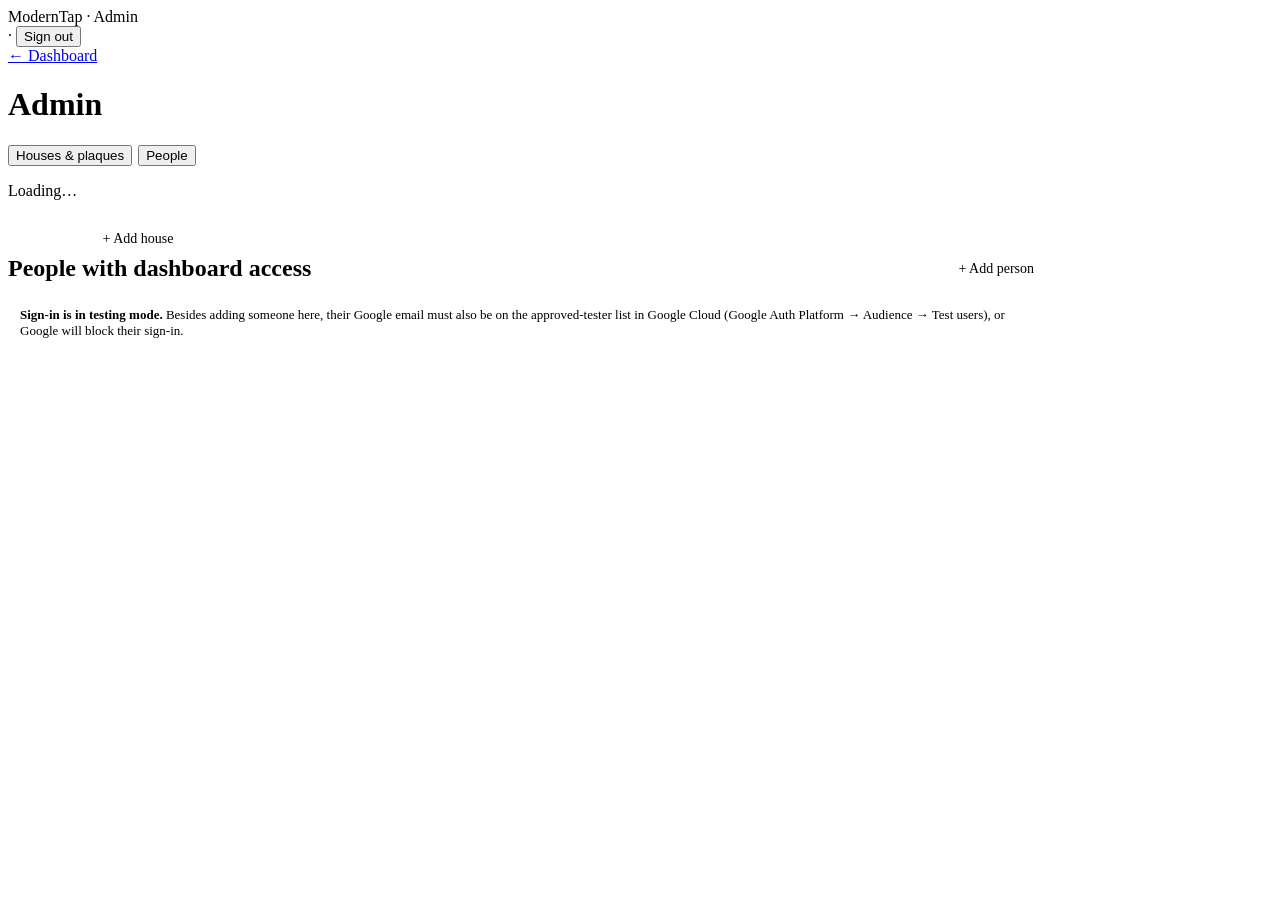
==== site/admin.html @ d19ddf2b "Admin page: houses, plaques with chip links, guest links, people; unlogged plaque previews Co-Author" ====
<!DOCTYPE html>
<html lang="en">
<head>
  <meta charset="utf-8">
  <meta name="viewport" content="width=device-width, initial-scale=1">
  <meta name="robots" content="noindex">
  <title>Admin · ModernTap</title>
  <link rel="stylesheet" href="/css/dash.css">
  <style>
    main { max-width: 1040px; }
    .tabs { display: flex; gap: 6px; margin: 4px 0 16px; }
    .layout { display: grid; grid-template-columns: 260px 1fr; gap: 16px; align-items: start; }
    @media (max-width: 760px) { .layout { grid-template-columns: 1fr; } }
    .house-list { display: flex; flex-direction: column; gap: 6px; }
    .house-btn {
      text-align: left; font: inherit; padding: 10px 12px; border-radius: 10px; cursor: pointer;
      background: var(--surface); color: var(--text-primary); border: 1px solid var(--border);
    }
    .house-btn[aria-current="true"] { border-color: var(--text-secondary); font-weight: 600; }
    .house-btn small { display: block; color: var(--text-muted); font-weight: 400; font-size: 12px; }
    .btn {
      font: inherit; font-size: 14px; padding: 7px 14px; border-radius: 8px; cursor: pointer;
      border: 1px solid var(--border); background: var(--surface); color: var(--text-primary);
    }
    .btn.primary { background: var(--text-primary); color: var(--surface); border-color: var(--text-primary); }
    .btn.danger { color: var(--down); }
    .btn.small { font-size: 13px; padding: 4px 10px; }
    a.btn { text-decoration: none; display: inline-block; }
    .btn:disabled { opacity: 0.5; cursor: default; }
    .section-head { display: flex; align-items: center; justify-content: space-between; gap: 8px; margin-bottom: 8px; }
    .section-head h2 { margin: 0; }
    form.grid { display: grid; grid-template-columns: repeat(auto-fit, minmax(200px, 1fr)); gap: 10px 12px; }
    form.grid .full { grid-column: 1 / -1; }
    label.f { display: flex; flex-direction: column; gap: 4px; font-size: 13px; color: var(--text-secondary); }
    label.f input, label.f select {
      font: inherit; font-size: 14px; padding: 7px 9px; border-radius: 8px;
      border: 1px solid var(--border); background: var(--page); color: var(--text-primary);
    }
    label.check { flex-direction: row; align-items: center; gap: 8px; }
    .form-actions { display: flex; gap: 8px; align-items: center; grid-column: 1 / -1; }
    .form-msg { font-size: 13px; }
    .form-msg.error { color: var(--down); }
    .form-msg.ok { color: var(--up); }
    .rows { width: 100%; border-collapse: collapse; font-size: 14px; }
    .rows th { text-align: left; font-weight: 600; font-size: 12px; color: var(--text-muted); padding: 6px 8px; border-bottom: 1px solid var(--grid); }
    .rows td { padding: 8px; border-bottom: 1px solid var(--grid); vertical-align: top; }
    .rows td.actions { white-space: nowrap; text-align: right; }
    .url { font-family: ui-monospace, SFMono-Regular, Menlo, monospace; font-size: 12.5px; word-break: break-all; }
    .badge { display: inline-block; font-size: 11px; padding: 1px 7px; border-radius: 999px; border: 1px solid var(--border); color: var(--text-secondary); }
    .badge.warn { border-color: #e0b54a; color: #9a6b00; }
    .badge.off { color: var(--text-muted); }
    .muted { color: var(--text-muted); }
    .note { font-size: 13px; color: var(--text-secondary); background: var(--wash); border-radius: 8px; padding: 10px 12px; margin-bottom: 12px; }
    .editor { margin-top: 12px; padding-top: 12px; border-top: 1px dashed var(--grid); }
    .scroll { overflow-x: auto; }
    @media print {
      .topbar, .tabs, .house-list, .btn, .editor, .back, #people-panel, .no-print, td.actions, th.actions { display: none !important; }
      .layout { display: block; }
      .card { border: 0; box-shadow: none; }
      body { background: #fff; }
    }
  </style>
</head>
<body>
  <main>
    <div class="topbar">
      <div class="brand">ModernTap · Admin</div>
      <div class="who"><span id="who"></span> · <button class="linkbtn" id="signout" type="button">Sign out</button></div>
    </div>
    <a class="back" href="/dashboard.html">← Dashboard</a>
    <h1>Admin</h1>

    <div class="tabs filters" role="tablist">
      <button type="button" role="tab" data-tab="houses" aria-pressed="true">Houses &amp; plaques</button>
      <button type="button" role="tab" data-tab="people" aria-pressed="false">People</button>
    </div>

    <p id="status" class="status">Loading…</p>

    <!-- HOUSES -->
    <div id="houses-panel" class="hidden">
      <div class="layout">
        <div>
          <div class="house-list" id="house-list"></div>
          <button class="btn" type="button" id="add-house" style="margin-top:8px;width:100%">+ Add house</button>
        </div>
        <div id="house-detail"></div>
      </div>
    </div>

    <!-- PEOPLE -->
    <div id="people-panel" class="hidden">
      <section class="card">
        <div class="section-head">
          <h2>People with dashboard access</h2>
          <button class="btn" type="button" id="add-person">+ Add person</button>
        </div>
        <p class="note">
          <b>Sign-in is in testing mode.</b> Besides adding someone here, their Google email must also be on the
          approved-tester list in Google Cloud (Google Auth Platform → Audience → Test users), or Google will block their sign-in.
        </p>
        <div id="person-editor"></div>
        <div class="scroll"><table class="rows" id="people-table"></table></div>
      </section>
    </div>
  </main>

  <script src="/js/config.js"></script>
  <script src="/js/auth.js"></script>
  <script>
  (function () {
    if (!MTAuth.requireSignIn()) return;
    $('signout').addEventListener('click', MTAuth.signOut);

    var TYPE_LABELS = { rebook: 'Rebooking', wifi: 'Wi-Fi', guide: 'Guidebook', review: 'Review', local: 'Local tips', other: 'Other' };
    var data = null;
    var selected = null;          // property_id
    var editing = null;           // { kind, record } currently open editor

    function $(id) { return document.getElementById(id); }
    function el(tag, attrs, text) {
      var e = document.createElement(tag);
      for (var k in (attrs || {})) {
        if (k === 'class') e.className = attrs[k];
        else if (k === 'onclick') e.addEventListener('click', attrs[k]);
        else e.setAttribute(k, attrs[k]);
      }
      if (text != null) e.textContent = text;
      return e;
    }
    function plaqueUrl(chipId) { return location.origin + '/t/' + encodeURIComponent(chipId); }
    function houseUrl(pid) { return location.origin + '/h/' + encodeURIComponent(pid); }
    function slug(s) { return String(s || '').toLowerCase().replace(/[^a-z0-9]+/g, '-').replace(/^-|-$/g, '').slice(0, 20); }

    /* ── Load ── */
    function load(keepSelection) {
      return MTAuth.api('adminData').then(function (d) {
        if (!d.ok) {
          $('status').textContent = d.error === 'admin_only' ? 'This page is for ModernTap admins only.' : 'Couldn’t load: ' + d.error;
          $('status').classList.add('error');
          return;
        }
        data = d;
        if (!keepSelection || !data.properties.some(function (p) { return p.property_id === selected; })) {
          selected = data.properties.length ? data.properties[0].property_id : null;
        }
        $('status').classList.add('hidden');
        showTab(currentTab);
        renderHouses();
        renderPeople();
      }).catch(function (err) { $('status').textContent = 'Couldn’t load: ' + err.message; });
    }

    /* ── Tabs ── */
    var currentTab = 'houses';
    function showTab(tab) {
      currentTab = tab;
      document.querySelectorAll('.tabs button').forEach(function (b) { b.setAttribute('aria-pressed', String(b.dataset.tab === tab)); });
      $('houses-panel').classList.toggle('hidden', tab !== 'houses');
      $('people-panel').classList.toggle('hidden', tab !== 'people');
    }
    document.querySelectorAll('.tabs button').forEach(function (b) {
      b.addEventListener('click', function () { if (data) showTab(b.dataset.tab); });
    });

    /* ── Generic form builder ── */
    // fields: [{ name, label, type: text|select|checkbox|number, options, value, required, full, hint, readonly }]
    function buildForm(fields, onSave, onCancel, onDelete) {
      var form = el('form', { class: 'grid', novalidate: '' });
      fields.forEach(function (f) {
        var wrap = el('label', { class: 'f' + (f.type === 'checkbox' ? ' check' : '') + (f.full ? ' full' : '') });
        var input;
        if (f.type === 'select') {
          input = el('select', { name: f.name });
          f.options.forEach(function (o) {
            var opt = el('option', { value: o.value }, o.label);
            if (String(o.value) === String(f.value)) opt.selected = true;
            input.appendChild(opt);
          });
        } else {
          input = el('input', { name: f.name, type: f.type || 'text' });
          if (f.type === 'checkbox') input.checked = !!f.value;
          else input.value = f.value == null ? '' : f.value;
          if (f.placeholder) input.placeholder = f.placeholder;
        }
        if (f.readonly) input.disabled = true;
        if (f.type === 'checkbox') { wrap.appendChild(input); wrap.appendChild(document.createTextNode(f.label)); }
        else { wrap.appendChild(document.createTextNode(f.label)); wrap.appendChild(input); }
        if (f.hint) wrap.appendChild(el('span', { class: 'hint' }, f.hint));
        form.appendChild(wrap);
      });
      var actions = el('div', { class: 'form-actions' });
      var save = el('button', { class: 'btn primary', type: 'submit' }, 'Save');
      actions.appendChild(save);
      actions.appendChild(el('button', { class: 'btn', type: 'button', onclick: onCancel }, 'Cancel'));
      if (onDelete) actions.appendChild(el('button', { class: 'btn danger', type: 'button', onclick: onDelete }, 'Remove'));
      var msg = el('span', { class: 'form-msg', role: 'status' });
      actions.appendChild(msg);
      form.appendChild(actions);
      form.addEventListener('submit', function (e) {
        e.preventDefault();
        var rec = {};
        fields.forEach(function (f) {
          var inp = form.elements[f.name];
          rec[f.name] = f.type === 'checkbox' ? inp.checked : f.type === 'number' ? Number(inp.value) : inp.value.trim();
        });
        save.disabled = true;
        msg.className = 'form-msg'; msg.textContent = 'Saving…';
        onSave(rec).then(function (res) {
          save.disabled = false;
          if (!res.ok) { msg.className = 'form-msg error'; msg.textContent = res.error || 'Couldn’t save.'; return; }
          editing = null;
          load(true);
        }).catch(function (err) {
          save.disabled = false; msg.className = 'form-msg error'; msg.textContent = err.message;
        });
      });
      return form;
    }
    function closeEditor() { editing = null; renderHouses(); renderPeople(); }

    /* ── Houses ── */
    function renderHouses() {
      var list = $('house-list');
      list.textContent = '';
      data.properties.forEach(function (p) {
        var plaques = data.chips.filter(function (c) { return c.property_id === p.property_id; }).length;
        var b = el('button', { class: 'house-btn', type: 'button', 'aria-current': String(p.property_id === selected) });
        b.appendChild(document.createTextNode(p.name));
        b.appendChild(el('small', null, p.property_id + ' · ' + plaques + ' plaque' + (plaques === 1 ? '' : 's') + (p.active ? '' : ' · hidden')));
        b.addEventListener('click', function () { selected = p.property_id; editing = null; renderHouses(); });
        list.appendChild(b);
      });
      renderHouseDetail();
    }

    function renderHouseDetail() {
      var box = $('house-detail');
      box.textContent = '';
      if (editing && editing.kind === 'newHouse') { box.appendChild(houseEditor(null)); return; }
      var p = data.properties.filter(function (x) { return x.property_id === selected; })[0];
      if (!p) { box.appendChild(el('p', { class: 'sub' }, 'No houses yet. Add one to get started.')); return; }

      // House info
      var info = el('section', { class: 'card' });
      var head = el('div', { class: 'section-head' });
      var title = el('div');
      title.appendChild(el('h2', null, p.name));
      title.appendChild(el('div', { class: 'sub' }, [p.address, p.tagline].filter(Boolean).join(' · ') || ' '));
      head.appendChild(title);
      var hb = el('div', { class: 'no-print' });
      hb.appendChild(el('button', { class: 'btn small', type: 'button', onclick: function () { editing = { kind: 'house' }; renderHouseDetail(); } }, 'Edit house'));
      head.appendChild(hb);
      info.appendChild(head);
      var meta = el('div', { class: 'sub' });
      meta.appendChild(document.createTextNode('ID ' + p.property_id + ' · '));
      meta.appendChild(el('span', { class: 'badge' + (p.active ? '' : ' off') }, p.active ? 'Visible' : 'Hidden'));
      meta.appendChild(document.createTextNode(' · Guest page: '));
      var gp = el('a', { href: houseUrl(p.property_id), target: '_blank', rel: 'noopener', class: 'url' }, houseUrl(p.property_id));
      meta.appendChild(gp);
      info.appendChild(meta);
      if (editing && editing.kind === 'house') info.appendChild(houseEditor(p));
      box.appendChild(info);

      box.appendChild(plaqueSection(p));
      box.appendChild(linkSection(p));
    }

    function houseEditor(p) {
      var wrap = el('div', { class: 'editor' });
      if (!p) wrap.appendChild(el('h2', null, 'Add a house'));
      wrap.appendChild(buildForm([
        { name: 'name', label: 'House name', value: p ? p.name : '', full: true },
        { name: 'property_id', label: 'House ID', value: p ? p.property_id : '', readonly: !!p,
          hint: p ? 'Can’t be changed (it’s part of the plaque links).' : 'Short and permanent, e.g. ssc-001' },
        { name: 'address', label: 'Address', value: p ? p.address : '' },
        { name: 'tagline', label: 'Short description (shown to guests)', value: p ? p.tagline : '', full: true,
          placeholder: 'Oceanfront in Duck · 8 bedrooms · Sleeps 22' },
        { name: 'active', label: 'Visible on the dashboard and guest page', type: 'checkbox', value: p ? p.active : true },
      ], function (rec) {
        if (p) rec.property_id = p.property_id;
        if (!p) selected = String(rec.property_id).toLowerCase();
        return MTAuth.api('saveProperty', { record: rec });
      }, function () { editing = null; renderHouseDetail(); }));
      // Suggest an ID from the name for new houses.
      if (!p) {
        var form = wrap.querySelector('form');
        form.elements.name.addEventListener('input', function () {
          if (!form.elements.property_id.dataset.touched) {
            var words = form.elements.name.value.replace(/^the\s+/i, '').split(/[^a-z0-9]+/i).filter(Boolean);
            form.elements.property_id.value = words.length ? words.slice(0, 3).map(function (w) { return w[0]; }).join('').toLowerCase() + '-001' : '';
          }
        });
        form.elements.property_id.addEventListener('input', function () { this.dataset.touched = '1'; });
      }
      return wrap;
    }

    function plaqueSection(p) {
      var sec = el('section', { class: 'card' });
      var head = el('div', { class: 'section-head' });
      head.appendChild(el('h2', null, 'Plaques'));
      var hb = el('div', { class: 'no-print' });
      hb.appendChild(el('button', { class: 'btn small', type: 'button', onclick: function () { window.print(); } }, 'Print plaque list'));
      hb.appendChild(document.createTextNode(' '));
      hb.appendChild(el('button', { class: 'btn small', type: 'button', onclick: function () { editing = { kind: 'chip', record: null }; renderHouseDetail(); } }, '+ Add plaque'));
      head.appendChild(hb);
      sec.appendChild(head);
      sec.appendChild(el('p', { class: 'sub' }, 'Write each plaque’s link onto its NFC chip. Tapping it opens this house’s guest page with that plaque’s link on top.'));

      if (editing && editing.kind === 'chip' && !editing.record) sec.appendChild(chipEditor(p, null));

      var chips = data.chips.filter(function (c) { return c.property_id === p.property_id; });
      if (!chips.length) { sec.appendChild(el('p', { class: 'muted' }, 'No plaques yet.')); return sec; }
      var wrap = el('div', { class: 'scroll' });
      var t = el('table', { class: 'rows' });
      var hr = el('tr');
      ['Spot', 'Opens', 'Link to write on the chip', ''].forEach(function (h, i) { hr.appendChild(el('th', i === 3 ? { class: 'actions' } : null, h)); });
      t.appendChild(hr);
      chips.forEach(function (c) {
        var tr = el('tr');
        var spot = el('td');
        spot.appendChild(document.createTextNode(c.spot || c.chip_id));
        if (!c.active) { spot.appendChild(document.createTextNode(' ')); spot.appendChild(el('span', { class: 'badge off' }, 'Off')); }
        spot.appendChild(el('div', { class: 'hint' }, c.chip_id));
        tr.appendChild(spot);
        tr.appendChild(el('td', null, TYPE_LABELS[c.link_type] || c.link_type));
        tr.appendChild(el('td', { class: 'url' }, plaqueUrl(c.chip_id)));
        var act = el('td', { class: 'actions' });
        act.appendChild(el('button', { class: 'btn small', type: 'button', onclick: function (e) {
          var btn = e.currentTarget;
          navigator.clipboard.writeText(plaqueUrl(c.chip_id)).then(function () { btn.textContent = 'Copied'; setTimeout(function () { btn.textContent = 'Copy'; }, 1500); });
        } }, 'Copy'));
        act.appendChild(document.createTextNode(' '));
        // Preview what this plaque shows, without counting it as a guest tap.
        var preview = houseUrl(p.property_id) + '?focus=' + encodeURIComponent(c.link_type) + '&preview=1';
        var test = el('a', { class: 'btn small', href: preview, target: '_blank', rel: 'noopener', title: 'Preview what guests see (not counted as a tap)' }, 'Test');
        act.appendChild(test);
        act.appendChild(document.createTextNode(' '));
        act.appendChild(el('button', { class: 'btn small', type: 'button', onclick: function () { editing = { kind: 'chip', record: c }; renderHouseDetail(); } }, 'Edit'));
        tr.appendChild(act);
        t.appendChild(tr);
        if (editing && editing.kind === 'chip' && editing.record === c) {
          var er = el('tr'); var ed = el('td', { colspan: '4' }); ed.appendChild(chipEditor(p, c)); er.appendChild(ed); t.appendChild(er);
        }
      });
      wrap.appendChild(t);
      sec.appendChild(wrap);
      return sec;
    }

    function typeOptions() {
      return data.linkTypes.map(function (t) { return { value: t, label: TYPE_LABELS[t] || t }; });
    }

    function chipEditor(p, c) {
      var wrap = el('div', { class: 'editor' });
      var form = buildForm([
        { name: 'spot', label: 'Spot in the house', value: c ? c.spot : '', placeholder: 'Kitchen' },
        { name: 'link_type', label: 'Opens', type: 'select', options: typeOptions(), value: c ? c.link_type : 'rebook' },
        { name: 'chip_id', label: 'Plaque ID', value: c ? c.chip_id : '', readonly: !!c,
          hint: c ? 'Can’t be changed once a chip is written.' : 'Permanent; becomes part of the link.' },
        { name: 'active', label: 'On (if off, the plaque says “not set up”)', type: 'checkbox', value: c ? c.active : true },
      ], function (rec) {
        rec.property_id = p.property_id;
        if (c) rec.chip_id = c.chip_id;
        return MTAuth.api('saveChip', { record: rec });
      }, function () { editing = null; renderHouseDetail(); });
      if (!c) {
        var prefix = p.property_id.replace(/-\d+$/, '');
        form.elements.spot.addEventListener('input', function () {
          if (!form.elements.chip_id.dataset.touched) form.elements.chip_id.value = prefix + '-' + slug(form.elements.spot.value);
        });
        form.elements.chip_id.addEventListener('input', function () { this.dataset.touched = '1'; });
      }
      wrap.appendChild(form);
      return wrap;
    }

    function linkSection(p) {
      var sec = el('section', { class: 'card no-print' });
      var head = el('div', { class: 'section-head' });
      head.appendChild(el('h2', null, 'Guest page links'));
      head.appendChild(el('button', { class: 'btn small', type: 'button', onclick: function () { editing = { kind: 'link', record: null }; renderHouseDetail(); } }, '+ Add link'));
      sec.appendChild(head);
      sec.appendChild(el('p', { class: 'sub' }, 'One link per type. Mark a link as a placeholder until the real one is ready; guests see a “Demo placeholder” note.'));
      if (editing && editing.kind === 'link' && !editing.record) sec.appendChild(linkEditor(p, null));

      var links = data.links.filter(function (l) { return l.property_id === p.property_id; })
        .sort(function (a, b) { return a.sort - b.sort; });
      if (!links.length) { sec.appendChild(el('p', { class: 'muted' }, 'No links yet.')); return sec; }
      var wrap = el('div', { class: 'scroll' });
      var t = el('table', { class: 'rows' });
      var hr = el('tr');
      ['Link', 'Goes to', ''].forEach(function (h, i) { hr.appendChild(el('th', i === 2 ? { class: 'actions' } : null, h)); });
      t.appendChild(hr);
      links.forEach(function (l) {
        var tr = el('tr');
        var a = el('td');
        a.appendChild(document.createTextNode(l.label + ' '));
        a.appendChild(el('span', { class: 'badge' }, TYPE_LABELS[l.link_type] || l.link_type));
        if (l.placeholder) { a.appendChild(document.createTextNode(' ')); a.appendChild(el('span', { class: 'badge warn' }, 'Placeholder')); }
        if (l.details) a.appendChild(el('div', { class: 'hint' }, l.details));
        tr.appendChild(a);
        tr.appendChild(el('td', { class: 'url' }, l.url || '(no link, shows details only)'));
        var act = el('td', { class: 'actions' });
        act.appendChild(el('button', { class: 'btn small', type: 'button', onclick: function () { editing = { kind: 'link', record: l }; renderHouseDetail(); } }, 'Edit'));
        tr.appendChild(act);
        t.appendChild(tr);
        if (editing && editing.kind === 'link' && editing.record === l) {
          var er = el('tr'); var ed = el('td', { colspan: '3' }); ed.appendChild(linkEditor(p, l)); er.appendChild(ed); t.appendChild(er);
        }
      });
      wrap.appendChild(t);
      sec.appendChild(wrap);
      return sec;
    }

    function linkEditor(p, l) {
      var wrap = el('div', { class: 'editor' });
      wrap.appendChild(buildForm([
        { name: 'link_type', label: 'Type', type: 'select', options: typeOptions(), value: l ? l.link_type : 'other', readonly: !!l },
        { name: 'label', label: 'Label guests see', value: l ? l.label : '' },
        { name: 'url', label: 'Web address (https://…)', value: l ? l.url : '', full: true, hint: 'Leave empty for info-only items like Wi-Fi.' },
        { name: 'details', label: 'Details shown under the label', value: l ? l.details : '', full: true },
        { name: 'sort', label: 'Order on the page', type: 'number', value: l ? l.sort : 9 },
        { name: 'placeholder', label: 'Placeholder (shows a demo note to guests)', type: 'checkbox', value: l ? l.placeholder : false },
      ], function (rec) {
        rec.property_id = p.property_id;
        if (l) rec.link_type = l.link_type;
        return MTAuth.api('saveLink', { record: rec });
      }, function () { editing = null; renderHouseDetail(); }, l ? function () {
        if (!confirmInline(wrap, 'Remove the “' + l.label + '” link from this house?', function () {
          MTAuth.api('deleteLink', { property_id: p.property_id, link_type: l.link_type }).then(function () { editing = null; load(true); });
        })) return;
      } : null));
      return wrap;
    }

    // In-page confirmation (no browser pop-ups).
    function confirmInline(container, text, onYes) {
      var old = container.querySelector('.confirm');
      if (old) old.remove();
      var box = el('div', { class: 'note confirm' });
      box.appendChild(document.createTextNode(text + ' '));
      box.appendChild(el('button', { class: 'btn small danger', type: 'button', onclick: onYes }, 'Yes, remove'));
      box.appendChild(document.createTextNode(' '));
      box.appendChild(el('button', { class: 'btn small', type: 'button', onclick: function () { box.remove(); } }, 'Keep'));
      container.appendChild(box);
      return false;
    }

    $('add-house').addEventListener('click', function () { editing = { kind: 'newHouse' }; renderHouseDetail(); });

    /* ── People ── */
    function renderPeople() {
      var t = $('people-table');
      t.textContent = '';
      var hr = el('tr');
      ['Name', 'Email', 'Role', 'Houses', ''].forEach(function (h, i) { hr.appendChild(el('th', i === 4 ? { class: 'actions' } : null, h)); });
      t.appendChild(hr);
      var names = {};
      data.properties.forEach(function (p) { names[p.property_id] = p.name; });
      data.users.forEach(function (u) {
        var tr = el('tr');
        tr.appendChild(el('td', null, u.name || '—'));
        tr.appendChild(el('td', null, u.email));
        tr.appendChild(el('td', null, u.role));
        var houses = u.role === 'admin' ? 'All houses'
          : u.property_ids.split(/[,\s]+/).filter(Boolean).map(function (id) { return names[id] || id; }).join(', ') || 'None yet';
        tr.appendChild(el('td', null, houses));
        var act = el('td', { class: 'actions' });
        act.appendChild(el('button', { class: 'btn small', type: 'button', onclick: function () { editing = { kind: 'user', record: u }; renderPeople(); } }, 'Edit'));
        tr.appendChild(act);
        t.appendChild(tr);
      });
      var ed = $('person-editor');
      ed.textContent = '';
      if (editing && editing.kind === 'user') ed.appendChild(personEditor(editing.record));
    }

    function personEditor(u) {
      var wrap = el('div', { class: 'editor', style: 'margin-bottom:12px' });
      wrap.appendChild(el('h2', null, u ? 'Edit ' + (u.name || u.email) : 'Add a person'));
      var form = buildForm([
        { name: 'name', label: 'Name', value: u ? u.name : '' },
        { name: 'email', label: 'Google email', value: u ? u.email : '', readonly: !!u },
        { name: 'role', label: 'Role', type: 'select', value: u ? u.role : 'owner', options: [
          { value: 'owner', label: 'Owner: their houses, view only' },
          { value: 'manager', label: 'Manager: assigned houses' },
          { value: 'admin', label: 'Admin: everything' },
        ] },
      ], function (rec) {
        if (u) rec.email = u.email;
        rec.property_ids = Array.prototype.filter.call(wrap.querySelectorAll('input[name="house"]'), function (i) { return i.checked; })
          .map(function (i) { return i.value; }).join(', ');
        return MTAuth.api('saveUser', { record: rec });
      }, function () { editing = null; renderPeople(); }, u ? function () {
        confirmInline(wrap, 'Remove ' + u.email + '? They’ll lose dashboard access right away.', function () {
          MTAuth.api('deleteUser', { email: u.email }).then(function (res) {
            if (!res.ok) { wrap.querySelector('.form-msg').textContent = res.error; return; }
            editing = null; load(true);
          });
        });
      } : null);

      // House checkboxes (hidden for admins, who see everything).
      var current = u ? u.property_ids.split(/[,\s]+/).filter(Boolean) : [];
      var houses = el('fieldset', { class: 'full', style: 'border:0;padding:0;margin:0' });
      houses.appendChild(el('legend', { class: 'hint' }, 'Houses they can see'));
      data.properties.forEach(function (p) {
        var lab = el('label', { class: 'f check' });
        var cb = el('input', { type: 'checkbox', name: 'house', value: p.property_id });
        cb.checked = current.indexOf(p.property_id) >= 0;
        lab.appendChild(cb);
        lab.appendChild(document.createTextNode(p.name));
        houses.appendChild(lab);
      });
      form.insertBefore(houses, form.querySelector('.form-actions'));
      function syncRole() { houses.classList.toggle('hidden', form.elements.role.value === 'admin'); }
      form.elements.role.addEventListener('change', syncRole);
      syncRole();
      wrap.appendChild(form);
      return wrap;
    }

    $('add-person').addEventListener('click', function () { editing = { kind: 'user', record: null }; renderPeople(); });

    // Who's signed in
    MTAuth.api('me').then(function (d) {
      if (d.ok) { $('who').textContent = d.user.name || d.user.email; if (d.user.role !== 'admin') location.replace('/dashboard.html'); }
    });

    load(false);
  })();
  </script>
</body>
</html>
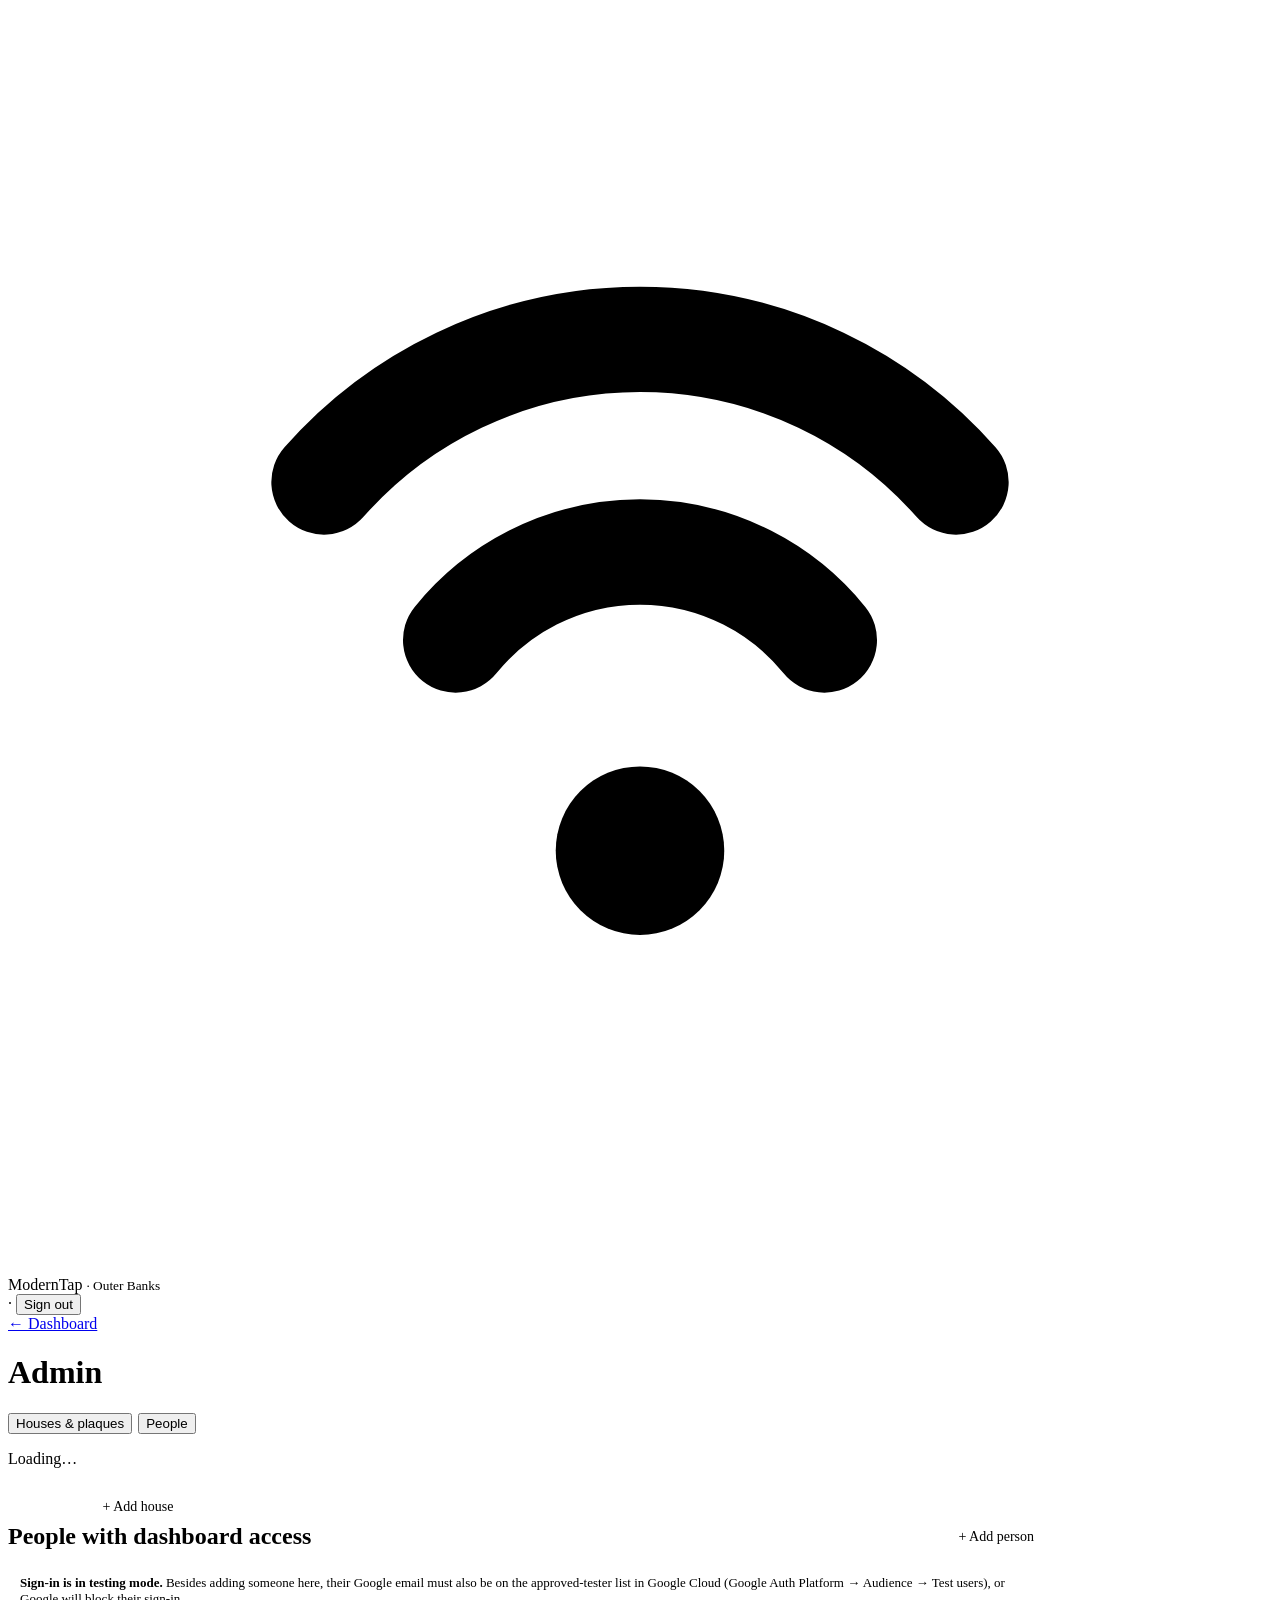
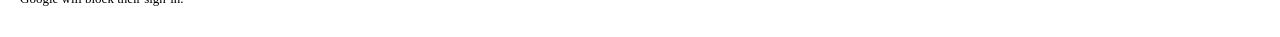
==== commit 8e705146: "Beach redesign with blimp; flexible plaques (safe delete, tap counts, missing-link warnings) Co-Auth" ====
--- a/site/admin.html
+++ b/site/admin.html
@@ -6,6 +6,7 @@
   <meta name="robots" content="noindex">
   <title>Admin · ModernTap</title>
   <link rel="stylesheet" href="/css/dash.css">
+  <link rel="stylesheet" href="/css/beach.css">
   <style>
     main { max-width: 1040px; }
     .tabs { display: flex; gap: 6px; margin: 4px 0 16px; }
@@ -54,7 +55,7 @@
     .editor { margin-top: 12px; padding-top: 12px; border-top: 1px dashed var(--grid); }
     .scroll { overflow-x: auto; }
     @media print {
-      .topbar, .tabs, .house-list, .btn, .editor, .back, #people-panel, .no-print, td.actions, th.actions { display: none !important; }
+      .beach-head, .topbar, .tabs, .house-list, .btn, .editor, .back, #people-panel, .no-print, td.actions, th.actions { display: none !important; }
       .layout { display: block; }
       .card { border: 0; box-shadow: none; }
       body { background: #fff; }
@@ -62,13 +63,17 @@
   </style>
 </head>
 <body>
+  <header class="beach-head" data-beach-scene>
+    <div class="inner">
+      <div class="bh-bar">
+        <span class="logo"><svg viewBox="0 0 24 24" fill="none" stroke="currentColor" stroke-width="2" stroke-linecap="round" aria-hidden="true"><path d="M6 9a8 8 0 0 1 12 0"/><path d="M8.5 12a4.5 4.5 0 0 1 7 0"/><circle cx="12" cy="16" r="1.6" fill="currentColor" stroke="none"/></svg>ModernTap <small>· Outer Banks</small></span>
+        <div class="who"><span id="who"></span> · <button class="linkbtn" id="signout" type="button">Sign out</button></div>
+      </div>
+      <a class="back" href="/dashboard.html">← Dashboard</a>
+      <h1>Admin</h1>
+    </div>
+  </header>
   <main>
-    <div class="topbar">
-      <div class="brand">ModernTap · Admin</div>
-      <div class="who"><span id="who"></span> · <button class="linkbtn" id="signout" type="button">Sign out</button></div>
-    </div>
-    <a class="back" href="/dashboard.html">← Dashboard</a>
-    <h1>Admin</h1>
 
     <div class="tabs filters" role="tablist">
       <button type="button" role="tab" data-tab="houses" aria-pressed="true">Houses &amp; plaques</button>
@@ -105,6 +110,7 @@
     </div>
   </main>
 
+  <script src="/js/beach.js"></script>
   <script src="/js/config.js"></script>
   <script src="/js/auth.js"></script>
   <script>
@@ -306,7 +312,11 @@
       hb.appendChild(el('button', { class: 'btn small', type: 'button', onclick: function () { editing = { kind: 'chip', record: null }; renderHouseDetail(); } }, '+ Add plaque'));
       head.appendChild(hb);
       sec.appendChild(head);
-      sec.appendChild(el('p', { class: 'sub' }, 'Write each plaque’s link onto its NFC chip. Tapping it opens this house’s guest page with that plaque’s link on top.'));
+      var all = data.chips.filter(function (c) { return c.property_id === p.property_id; });
+      var on = all.filter(function (c) { return c.active; }).length;
+      sec.appendChild(el('p', { class: 'sub' }, all.length + ' plaque' + (all.length === 1 ? '' : 's') + ' (' + on + ' on). ' +
+        'Write each plaque’s link onto its NFC chip. Tapping it opens this house’s guest page with that plaque’s link on top. ' +
+        'Add as many as the house needs; plaques with tap history can be turned off but not deleted, so the numbers stay accurate.'));
 
       if (editing && editing.kind === 'chip' && !editing.record) sec.appendChild(chipEditor(p, null));
 
@@ -322,9 +332,15 @@
         var spot = el('td');
         spot.appendChild(document.createTextNode(c.spot || c.chip_id));
         if (!c.active) { spot.appendChild(document.createTextNode(' ')); spot.appendChild(el('span', { class: 'badge off' }, 'Off')); }
-        spot.appendChild(el('div', { class: 'hint' }, c.chip_id));
+        spot.appendChild(el('div', { class: 'hint' }, c.chip_id + ' · ' + c.taps + ' tap' + (c.taps === 1 ? '' : 's') + ' all time'));
         tr.appendChild(spot);
-        tr.appendChild(el('td', null, TYPE_LABELS[c.link_type] || c.link_type));
+        var hasLink = data.links.some(function (l) { return l.property_id === p.property_id && l.link_type === c.link_type; });
+        var opens = el('td', null, TYPE_LABELS[c.link_type] || c.link_type);
+        if (!hasLink) {
+          opens.appendChild(el('div', { class: 'hint', style: 'color:#9a6b00' },
+            'No ' + (TYPE_LABELS[c.link_type] || c.link_type) + ' link for this house yet. Guests will see the full list instead.'));
+        }
+        tr.appendChild(opens);
         tr.appendChild(el('td', { class: 'url' }, plaqueUrl(c.chip_id)));
         var act = el('td', { class: 'actions' });
         act.appendChild(el('button', { class: 'btn small', type: 'button', onclick: function (e) {
@@ -365,7 +381,18 @@
         rec.property_id = p.property_id;
         if (c) rec.chip_id = c.chip_id;
         return MTAuth.api('saveChip', { record: rec });
-      }, function () { editing = null; renderHouseDetail(); });
+      }, function () { editing = null; renderHouseDetail(); }, c && c.taps === 0 ? function () {
+        confirmInline(wrap, 'Delete the “' + (c.spot || c.chip_id) + '” plaque? It has never been tapped.', function () {
+          MTAuth.api('deleteChip', { chip_id: c.chip_id }).then(function (res) {
+            if (!res.ok) { wrap.querySelector('.form-msg').textContent = res.error; return; }
+            editing = null; load(true);
+          });
+        });
+      } : null);
+      if (c && c.taps > 0) {
+        form.querySelector('.form-actions').appendChild(el('span', { class: 'hint' },
+          'Has ' + c.taps + ' taps, so it can be turned off but not deleted. Changing what it opens keeps its past taps as they were.'));
+      }
       if (!c) {
         var prefix = p.property_id.replace(/-\d+$/, '');
         form.elements.spot.addEventListener('input', function () {
